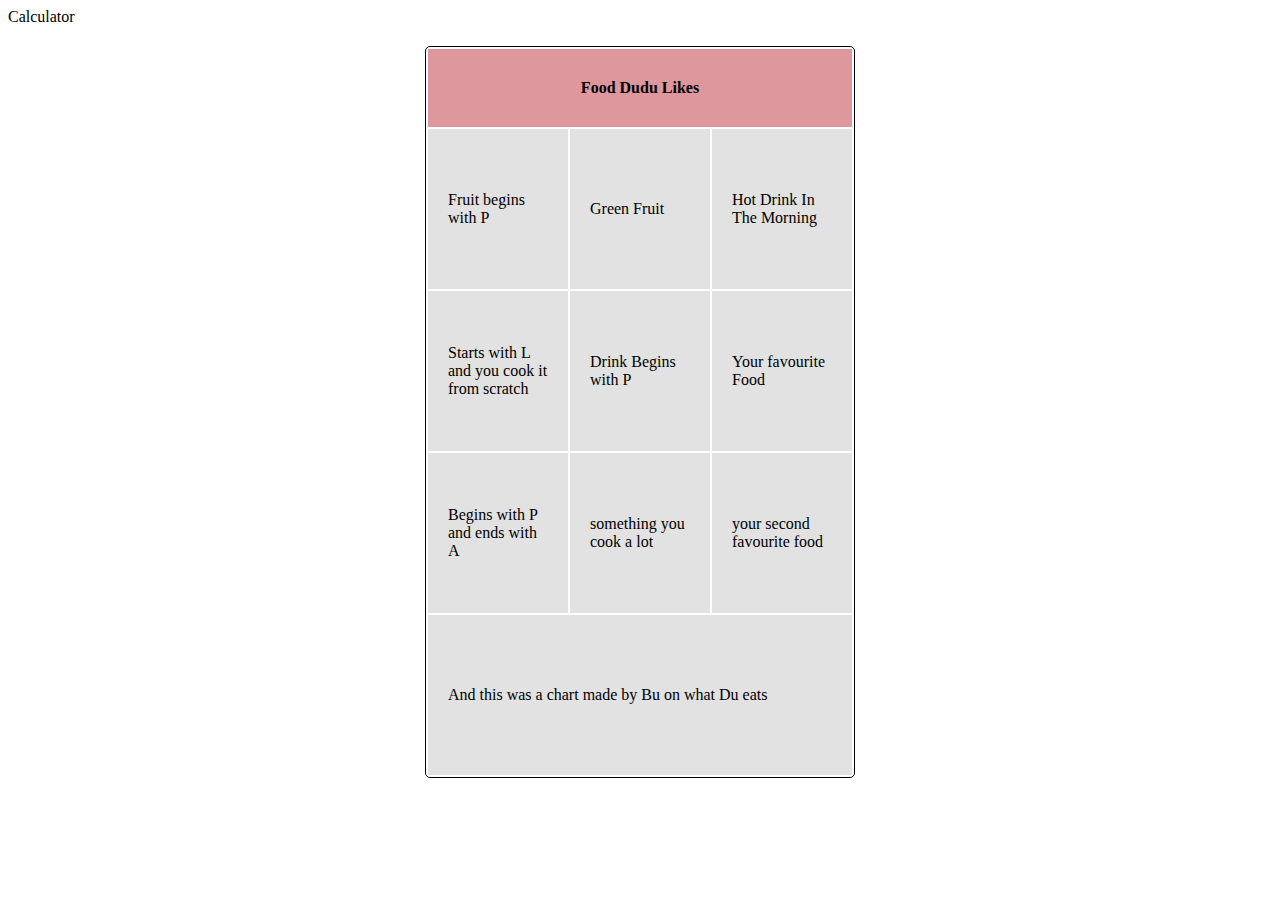
==== calc.html @ 9da71760 "Add files via upload" ====
<!DOCTYPE html>
<html>
    <head>
        <title>Calculator  Project</title>
        <link rel=stylesheet href="style.css"/>
    </head>

    <body>
        <header>Calculator</header>

        <main>
            <table>
                <thead>
                  <tr>
                     <th colspan="3">Food Dudu Likes</th>
                  </tr>
                <thead>
              
                <tbody>
                  <tr>
                    <td id="one">Fruit begins with P</td>
                    <td id="two">Green Fruit</td>
                    <td id="three">Hot Drink In The Morning</td>
                  </tr>
                  <tr>
                    <td id="four">Starts with L and you cook it from scratch</td>
                    <td id="five">Drink Begins with P</td>
                    <td id="six">Your favourite Food</td>
                  </tr>
                  <tr>
                    <td id="seven">Begins with P and ends with A</td>
                    <td id="eight">something you cook a lot</td>
                    <td id="nine">your second favourite food</td>
                  </tr>
                <tbody>
              
                <tfoot>
                  <td colspan="3">And this was a chart made by Bu on what Du eats</td>
                 </tfoot>
              </table>

        </main>

        <footer></footer>
    </body>
</html>
---- style.css ----
table{
    border-radius: 5px;
    margin: 20px auto;
    border: 1px solid black;
}

th {
    background-color: #df979e;
}

td {
    background-color: #e2e2e2;
    color:black;
}

th, td {
    padding: 30px 20px;

}

td {
    width: 100px;
    height: 100px;
}

#one:hover, #two:hover, #three:hover, #four:hover, #five:hover, #six:hover, #seven:hover, #eight:hover, #nine:hover, #ten:hover, #eleven:hover, #tweleve:hover {
    /* background-size: 80%; */
    background-size: contain;
    background-position: center;
    color: transparent;
    background-repeat: no-repeat;
}

#one:hover {
    background-image: url("https://www.healthxchange.sg/sites/hexassets/Assets/food-nutrition/pineapple-health-benefits-and-ways-to-enjoy.jpg");
}

#two:hover {
    background-image: url("https://avocadotea.com/cdn/shop/articles/avocado-leaf-an-antioxidant-game-changer-for-pharmaceutical-industry-843329_ef3b7aec-fe9c-4ddc-ad9e-3f6ae8b7f4dd.png?v=1743211359")
}

#three:hover {
    background-image: url("https://media.cnn.com/api/v1/images/stellar/prod/gettyimages-1198644611.jpg?c=16x9&q=h_833,w_1480,c_fill");
}

#four:hover {
    background-image: url("https://assets.bonappetit.com/photos/656f48d75b552734225041ba/16:9/w_5056,h_2844,c_limit/20231120-WEB-Lasanga-6422.jpg");
}

#five:hover {
    background-image: url("https://encrypted-tbn0.gstatic.com/images?q=tbn:ANd9GcRNzUb-4-td-4tvLzvl3qVKGVm8btAPznbcGQ&s");
}

#six:hover {
    background-image: url("https://img.freepik.com/premium-vector/spicy-chicken-3d-editable-text-style-effect_57516-2275.jpg");
}

#seven:hover {
    background-image: url("https://www.foodandwine.com/thmb/Wd4lBRZz3X_8qBr69UOu2m7I2iw=/1500x0/filters:no_upscale():max_bytes(150000):strip_icc()/classic-cheese-pizza-FT-RECIPE0422-31a2c938fc2546c9a07b7011658cfd05.jpg");
}

#eight:hover {
    background-image: url("https://www.allrecipes.com/thmb/PKh_MtthZMtG1flNmud0MNgRK7w=/1500x0/filters:no_upscale():max_bytes(150000):strip_icc()/13096-Cream-of-Mushroom-Soup-ddmfs-4x3-293-b505e37374d74e81807e8a93bcdd7bab.jpg");
}

#nine:hover {
    background-image: url("https://www.seriouseats.com/thmb/aUG0KBb5ljbsd8mtL0RZNexXXUM=/1500x0/filters:no_upscale():max_bytes(150000):strip_icc()/__opt__aboutcom__coeus__resources__content_migration__serious_eats__seriouseats.com__recipes__images__2016__06__20160602-lettuce-soup-vicky-wasik-8-a962494e48b34d5f8462f42e98b9aca3.jpg");
}
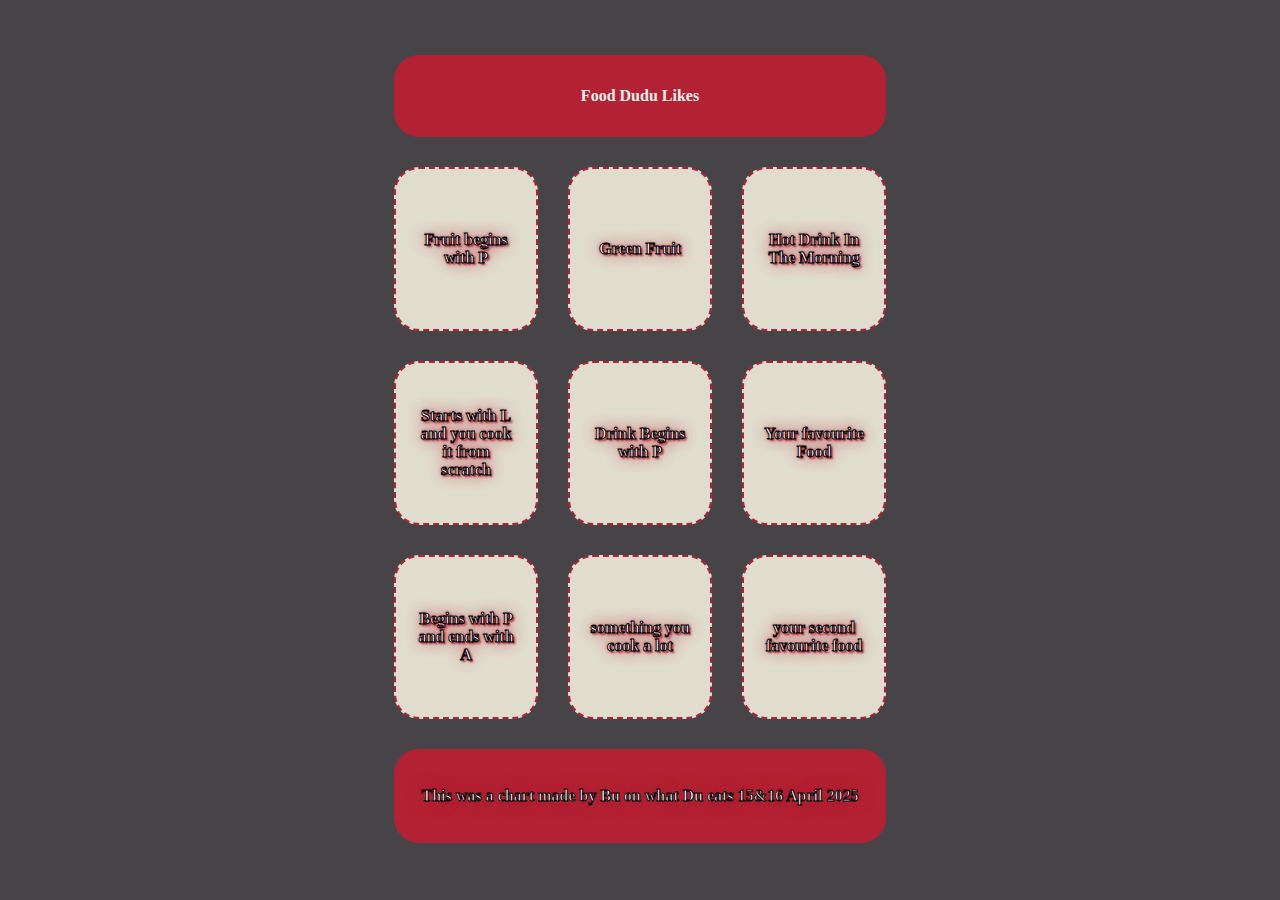
==== commit e1bdbe30: "Add files via upload" ====
--- a/calc.html
+++ b/calc.html
@@ -6,7 +6,7 @@
     </head>
 
     <body>
-        <header>Calculator</header>
+        <header></header>
 
         <main>
             <table>
@@ -35,7 +35,7 @@
                 <tbody>
               
                 <tfoot>
-                  <td colspan="3">And this was a chart made by Bu on what Du eats</td>
+                  <td id="table_foot" colspan="3">This was a chart made by Bu on what Du eats 15&16 April 2025 </td>
                  </tfoot>
               </table>
 
--- a/style.css
+++ b/style.css
@@ -1,34 +1,76 @@
+body {
+    font-family: bradley hand, cursive;
+    background-color: #474448;
+}
+
+
 table{
     border-radius: 5px;
+    border-radius: 15px;
     margin: 20px auto;
-    border: 1px solid black;
-}
-
-th {
-    background-color: #df979e;
+    border: 5px solid #474448;
+    border-spacing: 30px;
+    text-align: center;
+    background-image: url("https://img.freepik.com/premium-vector/xmas-seamless-pattern-with-red-gift-boxes-design-wallpaper-gift-wrap-surface-textures-vector_393343-565.jpg");
 }
 
 td {
-    background-color: #e2e2e2;
-    color:black;
+    background-color: #E0DDCF;
+    color:#534B52;
+    background-image: url("https://thumbs.dreamstime.com/b/thin-red-diagonal-stripes-white-vector-background-grid-template-straight-parallel-lines-126686446.jpg");
 }
 
 th, td {
     padding: 30px 20px;
+    border-radius: 25px;
+    margin: 50px;
+    border: 2px dashed  #B22234;
+}
 
+th {
+    background-color: #534B52;
+    color: #F1F0EA;
+    border: 2px solid  #fff;
+    border: 2px solid  #B22234;
+    background-color: #B22234;;
 }
 
 td {
     width: 100px;
     height: 100px;
+    font-weight: bold;
+
+    color: #FFFFFF;
+
+    -webkit-text-stroke-width: 1px;
+  -webkit-text-stroke-color: black;
+
+    text-shadow:
+    2px 2px 2px #B22234,
+    0 0 1em #B22234,
+    0 0 0.2em #B22234;
+}
+
+#table_foot {
+    height: 30px;
+    border: 2px solid  #B22234;
+    background-color: #B22234;;
+    background-image: url("");
+    color: #FFFFFF;
+
+    -webkit-text-stroke-width: none;
+    -webkit-text-stroke-color: none;
 }
 
 #one:hover, #two:hover, #three:hover, #four:hover, #five:hover, #six:hover, #seven:hover, #eight:hover, #nine:hover, #ten:hover, #eleven:hover, #tweleve:hover {
-    /* background-size: 80%; */
-    background-size: contain;
-    background-position: center;
     color: transparent;
-    background-repeat: no-repeat;
+    background-position: 50% 50%;
+    background-size: cover;
+
+    -webkit-text-stroke-width: 0px;
+    -webkit-text-stroke-color: black;
+  
+      text-shadow:none;
 }
 
 #one:hover {
@@ -52,7 +94,7 @@
 }
 
 #six:hover {
-    background-image: url("https://img.freepik.com/premium-vector/spicy-chicken-3d-editable-text-style-effect_57516-2275.jpg");
+    background-image: url("https://encrypted-tbn0.gstatic.com/images?q=tbn:ANd9GcTfwTw1WATNXTglyAtW--RrSdQNMK0WP8uoqA&s");
 }
 
 #seven:hover {
